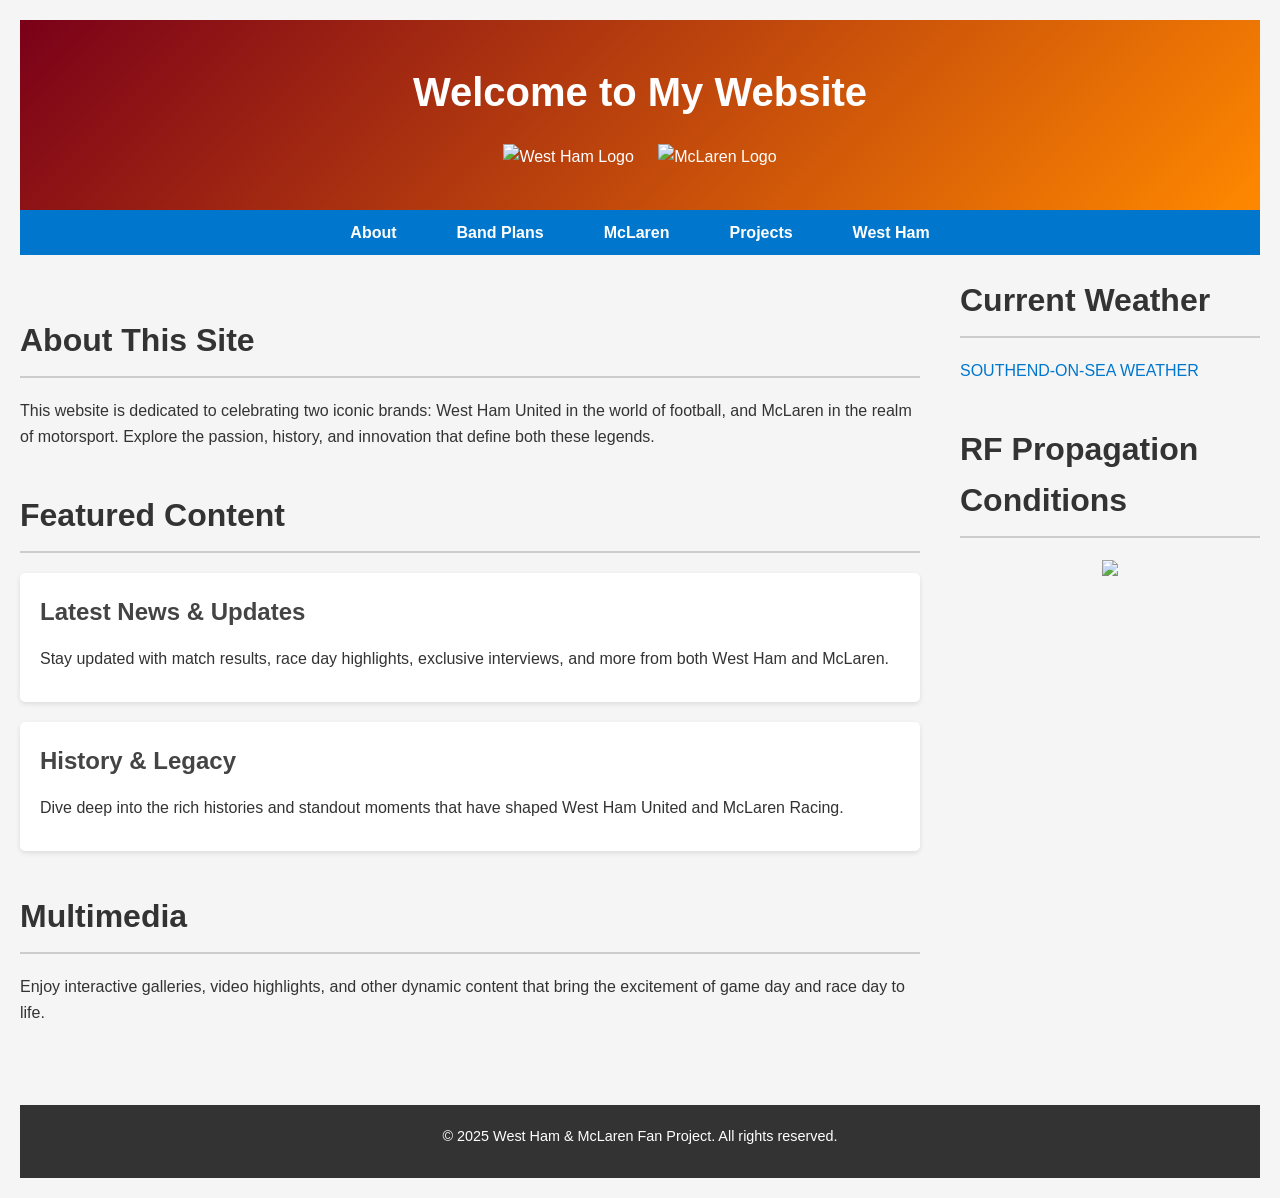
==== index.html @ 5eca558b "starting a new, better weibsite!" ====
<!DOCTYPE html>
<html lang="en">
<head>
    <!--
        Metadata and Document Settings:
        - UTF-8 character encoding ensures most characters are displayed correctly.
        - The viewport meta tag enables responsive design on mobile devices.
        - The title reflects the West Ham & McLaren theme.
    -->
    <meta charset="UTF-8">
    <meta name="viewport" content="width=device-width, initial-scale=1.0">
    <title>West Ham &amp; McLaren Themed Website</title>
    <link rel="stylesheet" href="style.css">
</head>
<body>
    <!--
        Header Section:
        This part of the page introduces visitors to the website.
        It includes a welcoming title and placeholder images for the West Ham and McLaren logos.
    -->
    <header>
        <h1>Welcome to My Website</h1>
        <!--
            The image sources below are placeholders.
            Make sure to replace "images/west-ham-logo.png" and "images/mclaren-logo.png"
            with the actual image paths from your project.
        -->
        <img src="images/west-ham-logo.png" alt="West Ham Logo" title="West Ham United Logo">
        <img src="images/mclaren-logo.png" alt="McLaren Logo" title="McLaren Racing Logo">
    </header>
    <nav>
        <ul>
            <li><a href="about.html">About</a></li>
            <li><a href="band-plans.html">Band Plans</a></li>
            <li><a href="mclaren.html">McLaren</a></li>
            <li><a href="projects.html">Projects</a></li>
            <li><a href="west-ham.html">West Ham</a></li>
        </ul>
    </nav>
    <div class="content-wrapper">
    <!--
        Main Section:
        Contains the primary content of the website.
        This is divided into several sections:
         - About: Introduces the theme and purpose of the site.
         - Featured Content: A preview of news and historical content.
         - Multimedia: A placeholder for interactive or visual content.
    -->
    <main>
        <!-- About Section -->
        <section id="introduction">
            <h2>About This Site</h2>
            <p>
                This website is dedicated to celebrating two iconic brands:
                West Ham United in the world of football, and McLaren in the realm of motorsport.
                Explore the passion, history, and innovation that define both these legends.
            </p>
        </section>

        <!-- Featured Content Section -->
        <section id="features">
            <h2>Featured Content</h2>
            <!-- Article for Latest News & Updates -->
            <article>
                <h3>Latest News &amp; Updates</h3>
                <p>
                    Stay updated with match results, race day highlights, exclusive interviews, and more from both West Ham and McLaren.
                </p>
            </article>
            <!-- Article for Historical Insights -->
            <article>
                <h3>History &amp; Legacy</h3>
                <p>
                    Dive deep into the rich histories and standout moments that have shaped West Ham United and McLaren Racing.
                </p>
            </article>
        </section>

        <!-- Multimedia Section -->
        <section id="multimedia">
            <h2>Multimedia</h2>
            <p>
                Enjoy interactive galleries, video highlights, and other dynamic content that bring the excitement
                of game day and race day to life.
            </p>
        </section>
    </main>
    <aside class="sidebar">
        <section id="weather-widget">
            <h2>Current Weather</h2>
            <div class="widget-content">
                <a class="weatherwidget-io" href="https://forecast7.com/en/51d550d71/southend-on-sea/" data-label_1="SOUTHEND-ON-SEA" data-label_2="WEATHER" data-theme="retro-sky" >SOUTHEND-ON-SEA WEATHER</a>
                <script>
                    !function(d,s,id){var js,fjs=d.getElementsByTagName(s)[0];if(!d.getElementById(id)){js=d.createElement(s);js.id=id;js.src='https://weatherwidget.io/js/widget.min.js';fjs.parentNode.insertBefore(js,fjs);}}(document,'script','weatherwidget-io-js');
                </script>
            </div>
        </section>
        <section id="rf-widget">
            <h2>RF Propagation Conditions</h2>
            <div class="widget-content">
                <center>
                    <a href="https://www.hamqsl.com/solar.html" title="Click to add Solar-Terrestrial Data to your website!"><img src="https://www.hamqsl.com/solarvhf.php"></a>
                </center>
            </div>
        </section>
    </aside>
    </div>

    <!--
        Footer Section:
        Contains copyright and additional links.
        Feel free to update or add contact information, social media links, etc.
    -->
    <footer>
        <p>&copy; 2025 West Ham &amp; McLaren Fan Project. All rights reserved.</p>
    </footer>

    <!--
        Comments:
        - This file provides a basic structure that reflects your West Ham/McLaren theme.
        - Each section is clearly commented for future development and maintenance.
        - The layout is intentionally kept simple so it can be enhanced with a separate CSS file in the next iteration.
    -->
</body>
</html>
---- style.css ----
/* ===================================================================
   West Ham & McLaren Themed Website - Style Sheet
   =================================================================== */

/* 
   Reset some basic elements to remove default browser styles.
   This ensures consistency across different browsers.
*/
* {
    margin: 0;
    padding: 0;
    box-sizing: border-box;
}

/* 
   General body styling:
   - Sets a clean font, background color, and text color.
   - Adds some padding to ensure content isn't flush with the screen edges.
*/
body {
    font-family: Arial, sans-serif; /* Primary font for the website */
    line-height: 1.6;               /* Improve readability */
    background-color: #f5f5f5;      /* Light grey background for a neutral look */
    color: #333;                    /* Dark grey text color for good contrast */
    padding: 20px;                  /* Padding around the main body content */
}

/* 
   Header styling:
   - Provides a gradient background combining West Ham's claret and McLaren's orange.
   - Centers text and images for a cohesive look.
   - Adds padding for spacing.
*/
header {
    background: linear-gradient(135deg, #7a0019, #ff8800); /* West Ham claret and McLaren orange */
    color: #fff;                   /* White text for contrast on dark backgrounds */
    text-align: center;            /* Center align header content */
    padding: 40px 20px;            /* Padding around header content */
}

/* 
   Header title styling:
   - Increases font size for the main title and adds margin for spacing.
*/
header h1 {
    margin-bottom: 20px;           /* Spacing between the title and subsequent elements */
    font-size: 2.5em;              /* Larger font size for prominence */
}

/* 
   Header image styling:
   - Sets a fixed width for logo images and margin for spacing.
*/
header img {
    width: 100px;                 /* Fixed width for logos */
    height: auto;                 /* Maintain image aspect ratio */
    margin: 0 10px;               /* Horizontal spacing between images */
}

/* 
   Main content styling:
   - Adds margin to create space between the header and main content.
*/
main {
    margin: 40px 0;               /* Space above and below the main content */
}

/* 
   Section styling:
   - Adds spacing between different sections for clarity.
*/
section {
    margin-bottom: 40px;          /* Space below each section */
}

/* 
   Article styling:
   - Provides a white background for better readability.
   - Adds padding, margin, border-radius, and a subtle shadow for visual separation.
*/
article {
    background: #fff;             /* White background for article content */
    padding: 20px;                /* Internal padding within articles */
    margin: 20px 0;               /* Margins to separate articles from others */
    border-radius: 5px;           /* Rounded corners for a modern look */
    box-shadow: 0 2px 5px rgba(0, 0, 0, 0.1); /* Subtle shadow for depth */
}

/* 
   Headings styling:
   - Styles H2 and H3 to maintain a clear hierarchy.
   - H2: Section titles with borders for separation.
   - H3: Article titles with slight color differentiation.
*/
h2 {
    margin-bottom: 20px;          /* Spacing below H2 elements */
    font-size: 2em;               /* Large size for section headings */
    border-bottom: 2px solid #ccc; /* Underline to visually separate sections */
    padding-bottom: 10px;         /* Space between text and border */
}

h3 {
    margin-bottom: 15px;          /* Spacing below H3 elements */
    font-size: 1.5em;             /* Slightly smaller than H2 */
    color: #444;                 /* Darker shade for subheadings */
}

/* 
   Paragraph styling:
   - Adds margin at the bottom of paragraphs for readability.
*/
p {
    margin-bottom: 10px;          /* Space below paragraphs */
}

/* 
   Footer styling:
   - Centers the footer content.
   - Uses a dark background with light text.
   - Adjusts padding and font size.
*/
footer {
    text-align: center;           /* Center the footer content */
    padding: 20px;                /* Padding for visual comfort */
    background: #333;             /* Dark background for contrast */
    color: #fff;                  /* White text for readability */
    font-size: 0.9em;             /* Slightly smaller font size */
}

/* 
   Image styling:
   - Ensures images are responsive.
   - Constrain image width to the container.
*/
img {
    max-width: 100%;              /* Ensure images do not overflow their container */
    height: auto;                 /* Maintain aspect ratio */
}

/* 
   Link styling:
   - Sets a default color for hyperlinks and removes the underline for a cleaner look.
*/
a {
    color: #0077cc;              /* Blue color for links */
    text-decoration: none;       /* Remove underline for a cleaner look */
}

/* ===================================================================
   Navigation Bar Styling
   =================================================================== */

nav ul {
    list-style: none;             /* Remove default bullet points */
    display: flex;                /* Arrange items in a horizontal row */
    justify-content: center;      /* Center the items horizontally */
    margin: 0;                    /* Remove default margins */
    padding: 10px 0;              /* Vertical padding for better spacing */
    background-color: #0077cc;    /* Navigation bar background color */
}

nav ul li {
    margin: 0 15px;               /* Horizontal spacing between nav items */
}

nav ul li a {
    color: #fff;                  /* White color for link text */
    text-decoration: none;        /* Remove the default underline from links */
    font-weight: bold;            /* Bold text for better visibility */
    padding: 10px 15px;           /* Padding to increase the clickable area */
    transition: background-color 0.3s ease; /* Smooth transition for hover effect */
}

nav ul li a:hover {
    background-color: #005999;    /* Darker background on hover */
}

/* ===================================================================
   Content Wrapper and Sidebar Layout
   =================================================================== */

.content-wrapper {
    display: flex;                /* Enable flexbox layout */
    flex-direction: row;          /* Arrange children in a row */
    justify-content: space-between;/* Space between main and sidebar */
    gap: 20px;                    /* Optional spacing between columns */
    align-items: flex-start;      /* Align items to the top */
    margin-top: 20px;             /* Optional margin above the content-wrapper */
}

.content-wrapper main {
    flex: 3;                     /* Main content takes up a larger portion */
    margin-right: 20px;           /* Optional spacing on the right */
}

.content-wrapper aside.sidebar {
    flex: 1;                     /* Sidebar occupies the remaining space */
    max-width: 300px;            /* Maximum width for the sidebar */
}
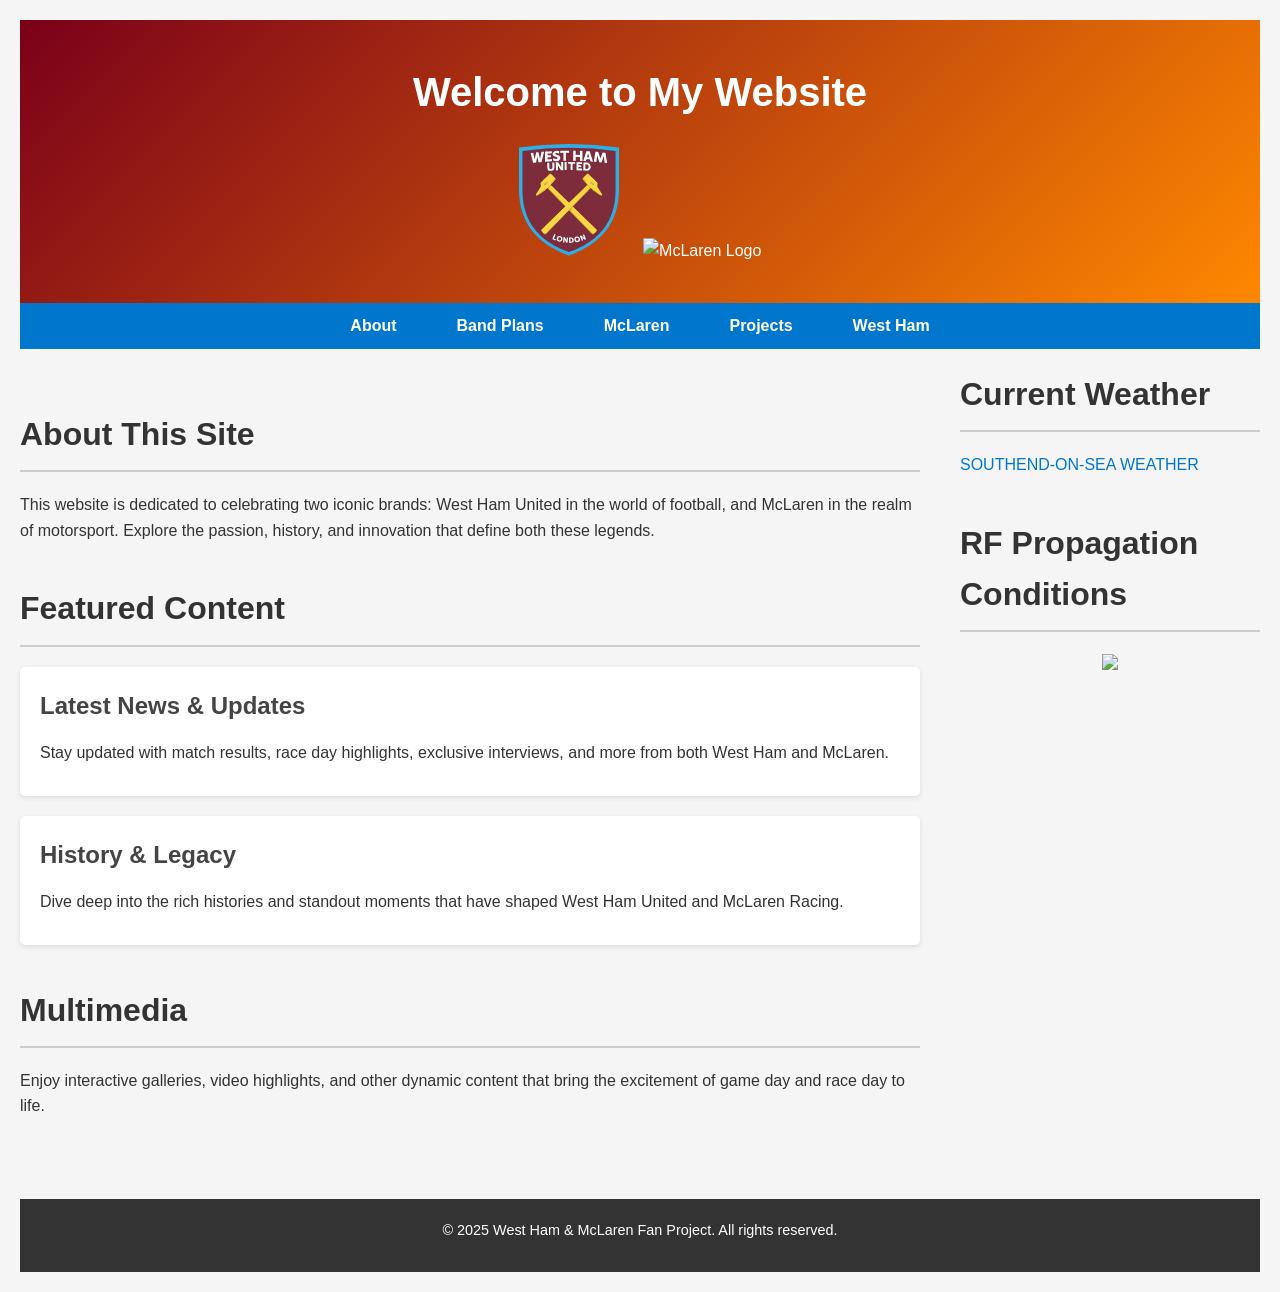
==== commit 1efffa96: "first edits" ====
--- a/index.html
+++ b/index.html
@@ -25,8 +25,8 @@
             Make sure to replace "images/west-ham-logo.png" and "images/mclaren-logo.png"
             with the actual image paths from your project.
         -->
-        <img src="images/west-ham-logo.png" alt="West Ham Logo" title="West Ham United Logo">
-        <img src="images/mclaren-logo.png" alt="McLaren Logo" title="McLaren Racing Logo">
+        <img src="images/WHU_logo.svg" alt="West Ham Logo" title="West Ham United Logo">
+        <img src="images/Mclaren_logo.png" alt="McLaren Logo" title="McLaren Racing Logo">
     </header>
     <nav>
         <ul>
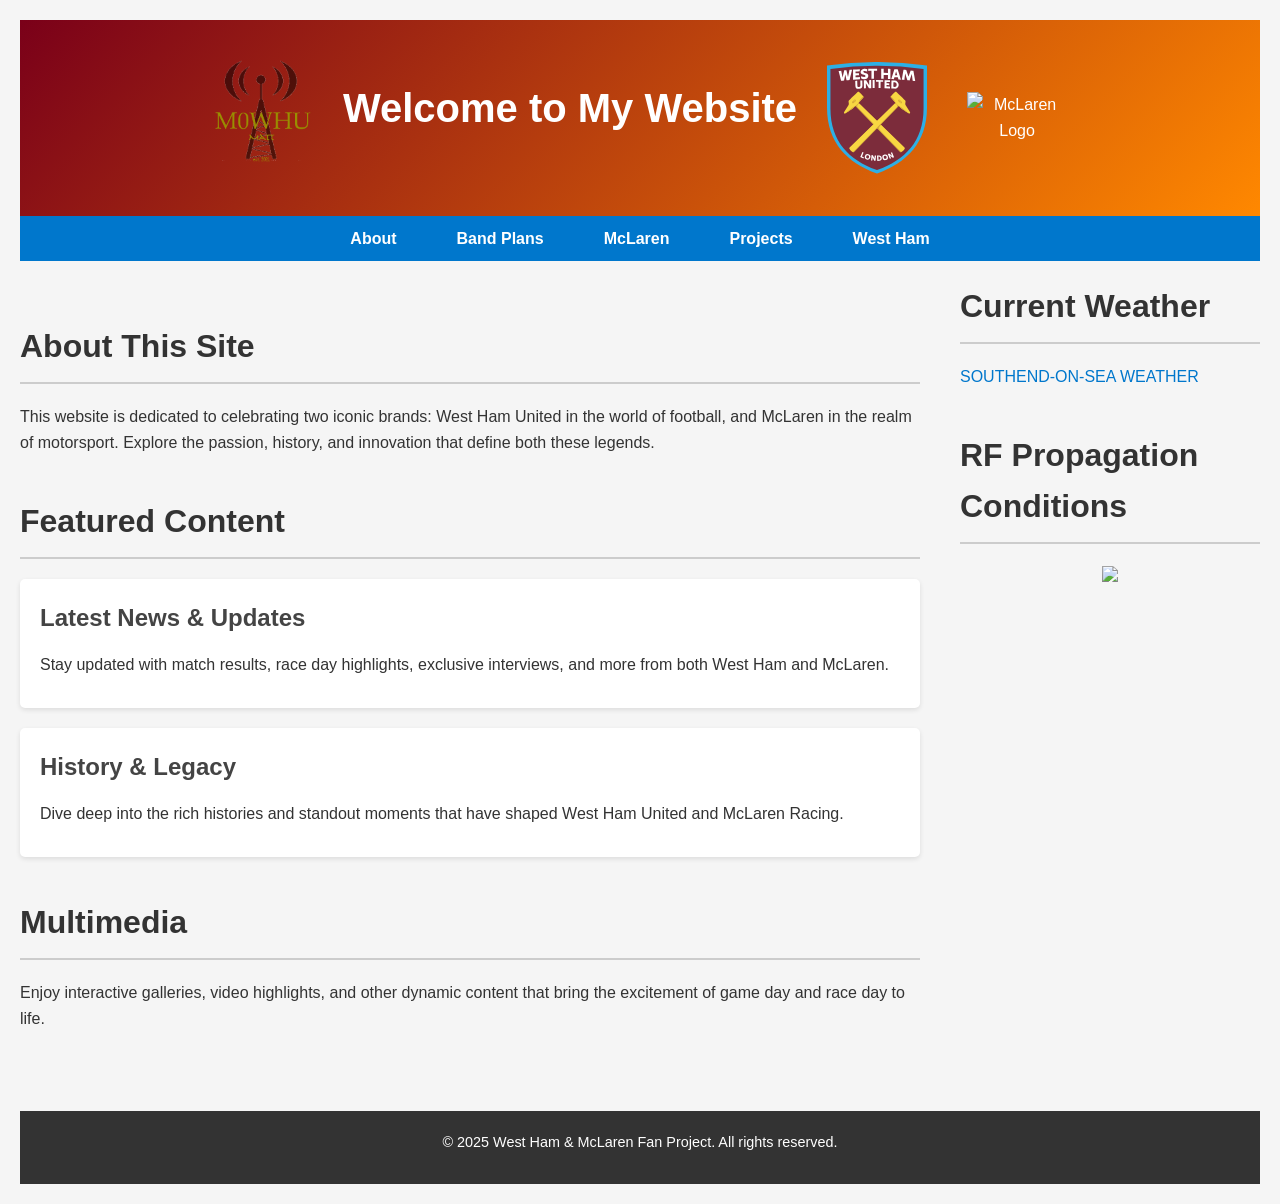
==== commit 6c2677f9: "cont improvements, adjusted template" ====
--- a/index.html
+++ b/index.html
@@ -18,15 +18,12 @@
         This part of the page introduces visitors to the website.
         It includes a welcoming title and placeholder images for the West Ham and McLaren logos.
     -->
-    <header>
+    <header style="display: flex; align-items: center; justify-content: center; gap: 20px;">
+        <a href="index.html"><img src="images/myRadioLogo.png" alt="My Radio Logo" title="My Radio Logo"></a>
         <h1>Welcome to My Website</h1>
-        <!--
-            The image sources below are placeholders.
-            Make sure to replace "images/west-ham-logo.png" and "images/mclaren-logo.png"
-            with the actual image paths from your project.
-        -->
-        <img src="images/WHU_logo.svg" alt="West Ham Logo" title="West Ham United Logo">
-        <img src="images/Mclaren_logo.png" alt="McLaren Logo" title="McLaren Racing Logo">
+        <!-- Placeholder for header images, such as logos -->
+        <img src="images/WHU_logo.svg" alt="West Ham Logo" title="West Ham Logo">
+        <img src="images/Mclaren_logo.svg" alt="McLaren Logo" title="McLaren Logo">
     </header>
     <nav>
         <ul>
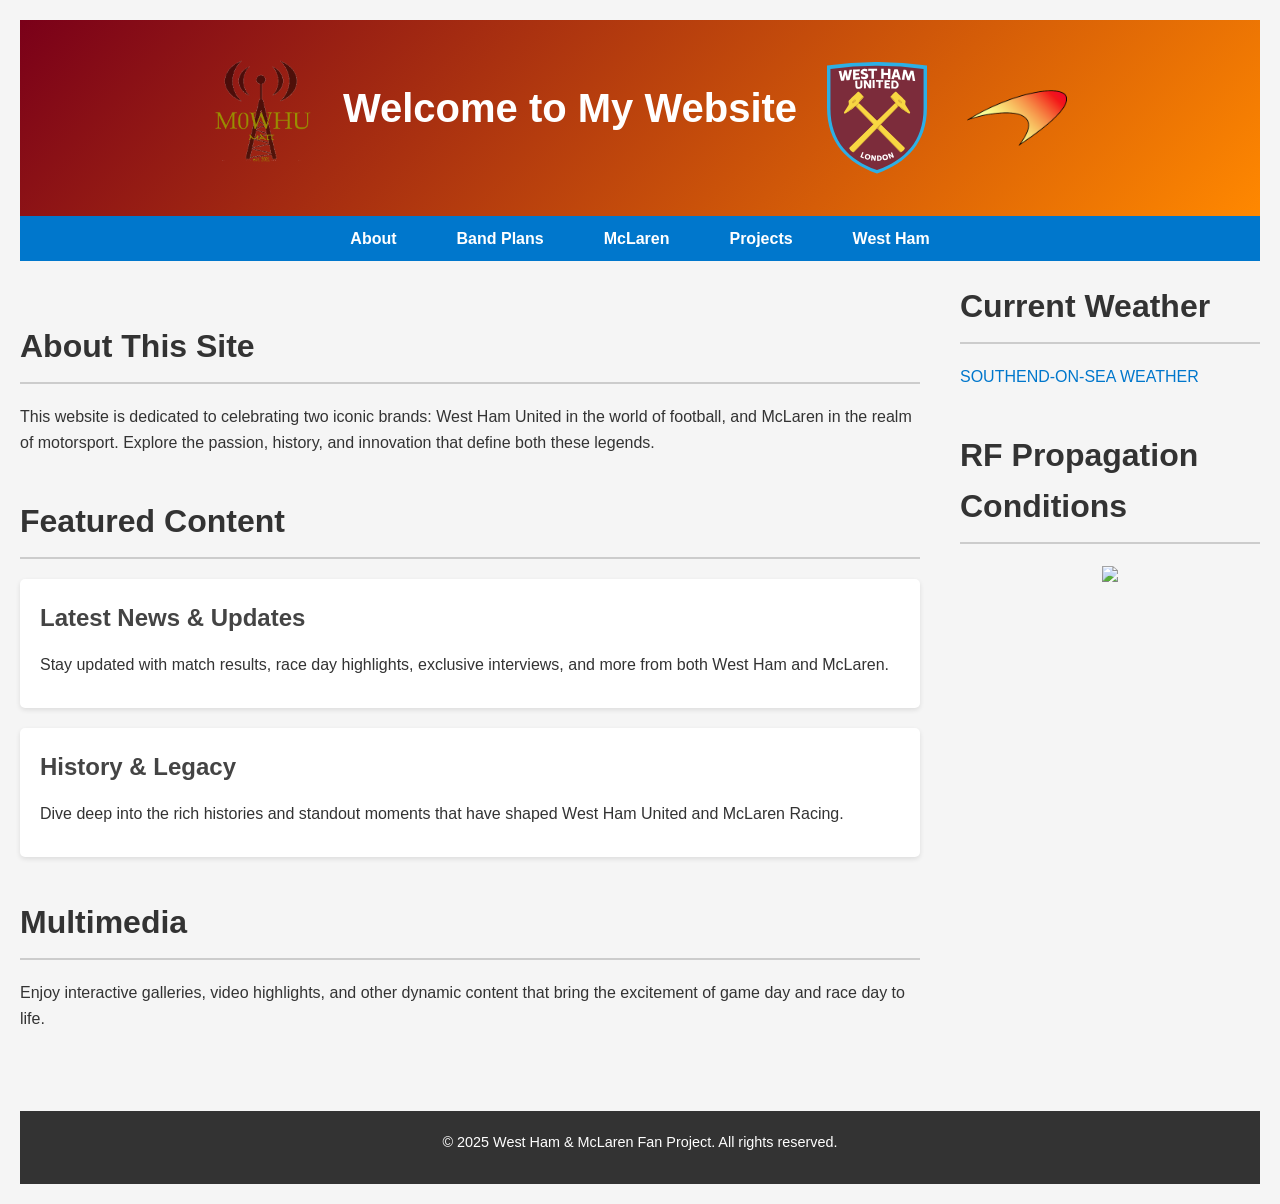
==== commit aa643944: "working on the logos" ====
--- a/index.html
+++ b/index.html
@@ -23,7 +23,7 @@
         <h1>Welcome to My Website</h1>
         <!-- Placeholder for header images, such as logos -->
         <img src="images/WHU_logo.svg" alt="West Ham Logo" title="West Ham Logo">
-        <img src="images/Mclaren_logo.svg" alt="McLaren Logo" title="McLaren Logo">
+        <img src="images/McLaren_logo.png" alt="McLaren Logo" title="McLaren Logo">
     </header>
     <nav>
         <ul>
